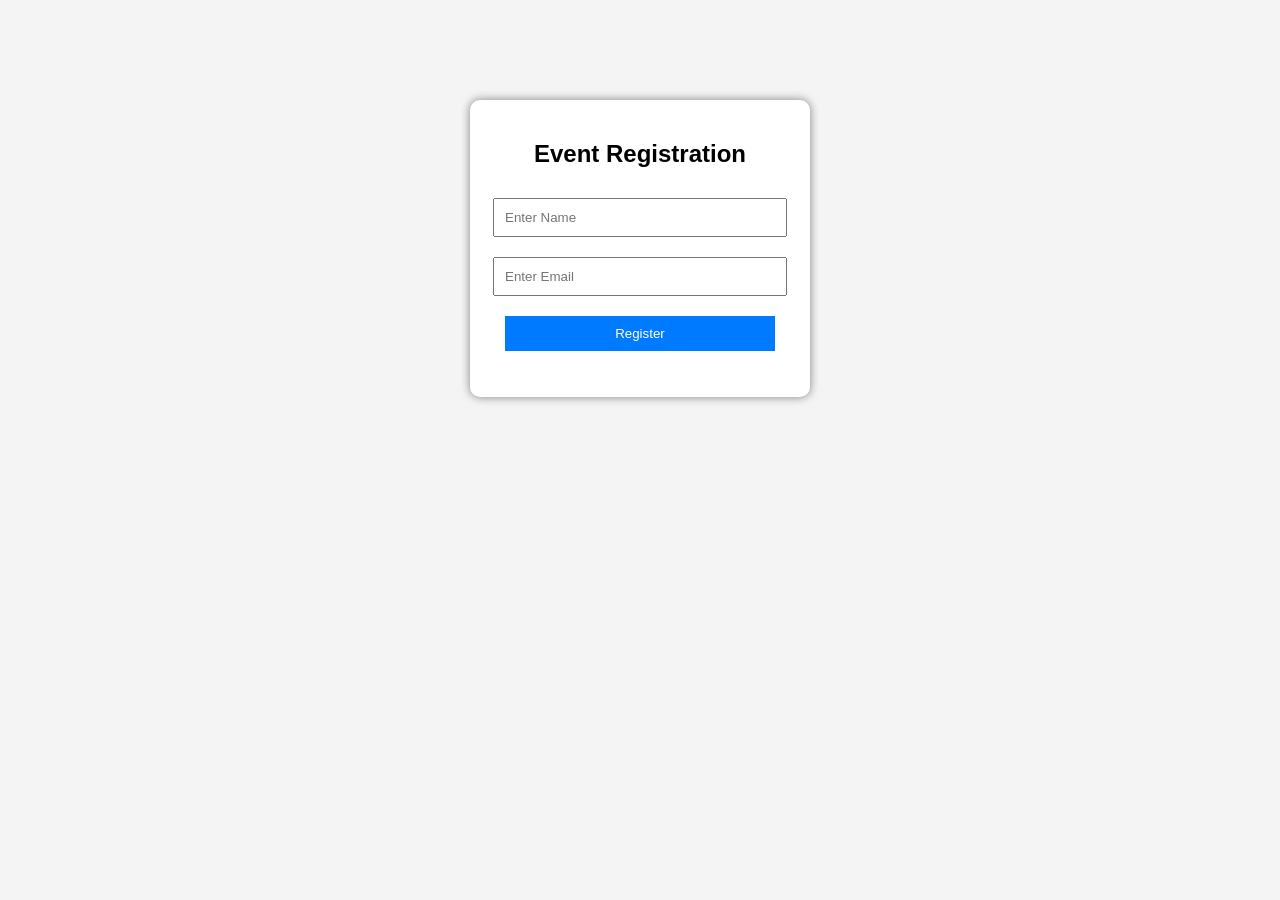
==== index.html @ 2c2e432c "Add files via upload" ====
<!DOCTYPE html>
<html>
<head>
    <title>Event Registration</title>
    <style>
        body {
            font-family: Arial;
            background: #f4f4f4;
            text-align: center;
        }
        .container {
            background: white;
            padding: 20px;
            width: 300px;
            margin: 100px auto;
            border-radius: 10px;
            box-shadow: 0 0 10px gray;
        }
        input, button {
            width: 90%;
            padding: 10px;
            margin: 10px 0;
        }
        button {
            background: #007bff;
            color: white;
            border: none;
        }
    </style>
</head>

<body>

<div class="container">
    <h2>Event Registration</h2>

    <form onsubmit="submitForm(event)">
        <input type="text" id="name" placeholder="Enter Name" required>
        <input type="email" id="email" placeholder="Enter Email" required>
        <button type="submit">Register</button>
    </form>

    <p id="message"></p>
</div>

<script>
function submitForm(e) {
    e.preventDefault();

    let name = document.getElementById("name").value;
    let email = document.getElementById("email").value;

    if(name === "" || email === ""){
        document.getElementById("message").innerText = "Please fill all fields!";
        return;
    }

    document.getElementById("message").innerText = 
        "Thank you " + name + "! Registration Successful 🎉";
}
</script>

</body>
</html>
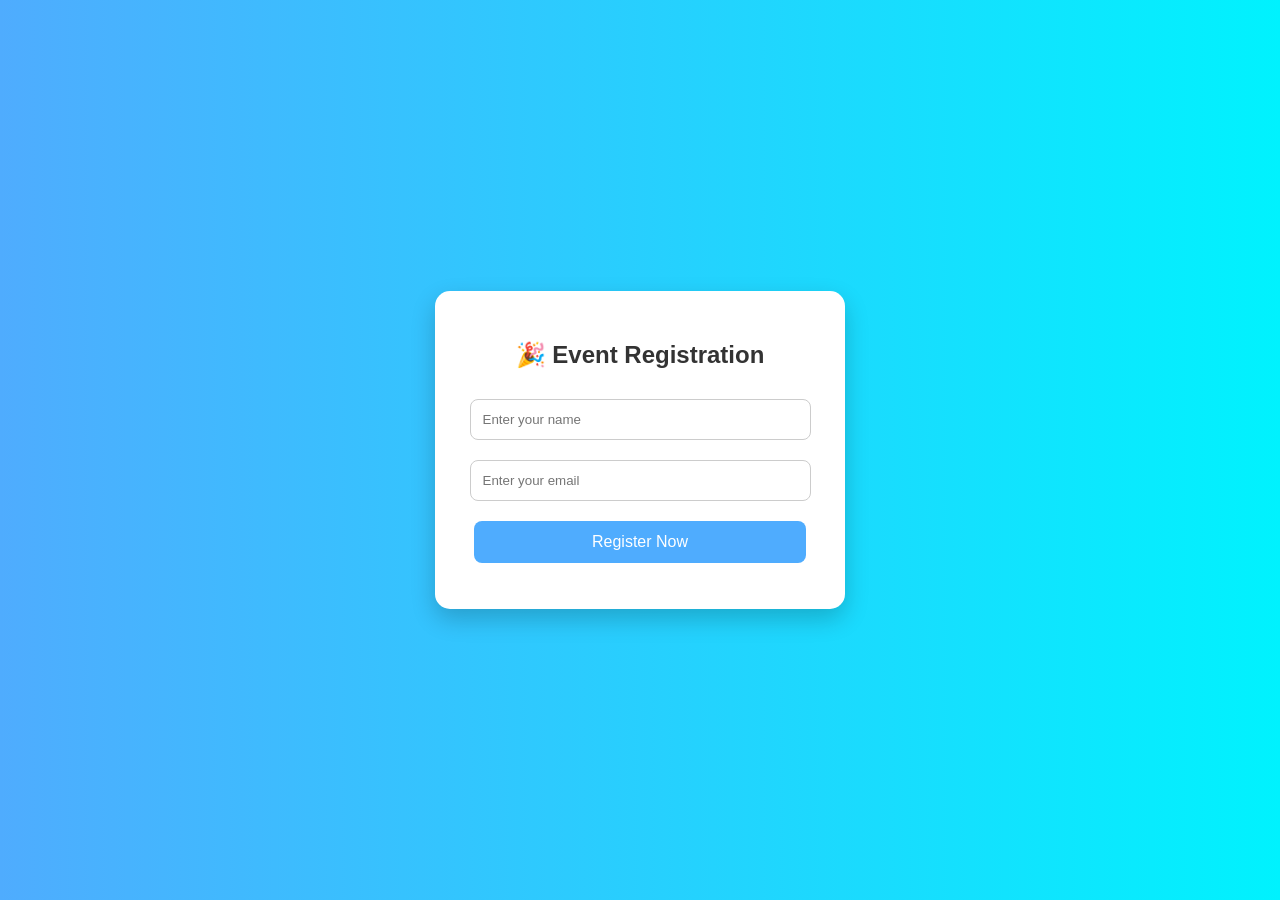
==== commit 38785cf3: "Enhance event registration form design and messages" ====
--- a/index.html
+++ b/index.html
@@ -2,29 +2,73 @@
 <html>
 <head>
     <title>Event Registration</title>
+    <meta name="viewport" content="width=device-width, initial-scale=1.0">
+    
     <style>
         body {
-            font-family: Arial;
-            background: #f4f4f4;
-            text-align: center;
+            font-family: 'Segoe UI', sans-serif;
+            background: linear-gradient(to right, #4facfe, #00f2fe);
+            margin: 0;
+            display: flex;
+            justify-content: center;
+            align-items: center;
+            height: 100vh;
         }
+
         .container {
             background: white;
-            padding: 20px;
-            width: 300px;
-            margin: 100px auto;
-            border-radius: 10px;
-            box-shadow: 0 0 10px gray;
+            padding: 30px;
+            width: 350px;
+            border-radius: 15px;
+            box-shadow: 0 10px 25px rgba(0,0,0,0.2);
+            text-align: center;
+            animation: fadeIn 1s ease-in-out;
         }
-        input, button {
+
+        h2 {
+            margin-bottom: 20px;
+            color: #333;
+        }
+
+        input {
             width: 90%;
-            padding: 10px;
+            padding: 12px;
             margin: 10px 0;
+            border-radius: 8px;
+            border: 1px solid #ccc;
+            outline: none;
         }
+
+        input:focus {
+            border-color: #4facfe;
+        }
+
         button {
+            width: 95%;
+            padding: 12px;
+            margin-top: 10px;
+            border: none;
+            border-radius: 8px;
+            background: #4facfe;
+            color: white;
+            font-size: 16px;
+            cursor: pointer;
+            transition: 0.3s;
+        }
+
+        button:hover {
             background: #007bff;
-            color: white;
-            border: none;
+        }
+
+        #message {
+            margin-top: 15px;
+            font-weight: bold;
+            color: green;
+        }
+
+        @keyframes fadeIn {
+            from {opacity: 0; transform: translateY(20px);}
+            to {opacity: 1; transform: translateY(0);}
         }
     </style>
 </head>
@@ -32,12 +76,12 @@
 <body>
 
 <div class="container">
-    <h2>Event Registration</h2>
+    <h2>🎉 Event Registration</h2>
 
     <form onsubmit="submitForm(event)">
-        <input type="text" id="name" placeholder="Enter Name" required>
-        <input type="email" id="email" placeholder="Enter Email" required>
-        <button type="submit">Register</button>
+        <input type="text" id="name" placeholder="Enter your name" required>
+        <input type="email" id="email" placeholder="Enter your email" required>
+        <button type="submit">Register Now</button>
     </form>
 
     <p id="message"></p>
@@ -48,17 +92,11 @@
     e.preventDefault();
 
     let name = document.getElementById("name").value;
-    let email = document.getElementById("email").value;
 
-    if(name === "" || email === ""){
-        document.getElementById("message").innerText = "Please fill all fields!";
-        return;
-    }
-
-    document.getElementById("message").innerText = 
-        "Thank you " + name + "! Registration Successful 🎉";
+    document.getElementById("message").innerText =
+        "✅ Thank you " + name + "! You are successfully registered.";
 }
 </script>
 
 </body>
-</html>+</html>
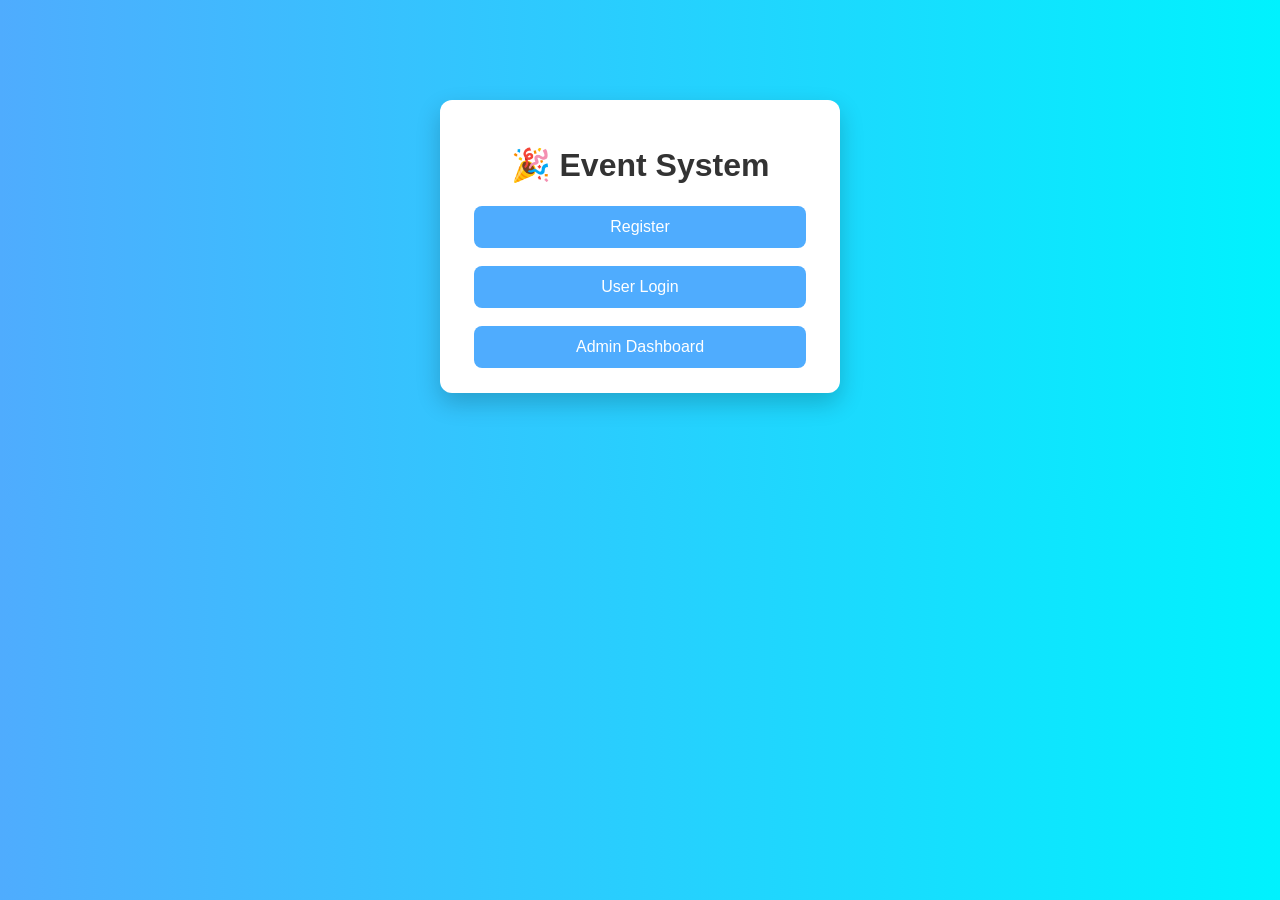
==== commit cc47183e: "Add files via upload" ====
--- a/index.html
+++ b/index.html
@@ -1,102 +1,19 @@
 <!DOCTYPE html>
 <html>
 <head>
-    <title>Event Registration</title>
-    <meta name="viewport" content="width=device-width, initial-scale=1.0">
-    
-    <style>
-        body {
-            font-family: 'Segoe UI', sans-serif;
-            background: linear-gradient(to right, #4facfe, #00f2fe);
-            margin: 0;
-            display: flex;
-            justify-content: center;
-            align-items: center;
-            height: 100vh;
-        }
-
-        .container {
-            background: white;
-            padding: 30px;
-            width: 350px;
-            border-radius: 15px;
-            box-shadow: 0 10px 25px rgba(0,0,0,0.2);
-            text-align: center;
-            animation: fadeIn 1s ease-in-out;
-        }
-
-        h2 {
-            margin-bottom: 20px;
-            color: #333;
-        }
-
-        input {
-            width: 90%;
-            padding: 12px;
-            margin: 10px 0;
-            border-radius: 8px;
-            border: 1px solid #ccc;
-            outline: none;
-        }
-
-        input:focus {
-            border-color: #4facfe;
-        }
-
-        button {
-            width: 95%;
-            padding: 12px;
-            margin-top: 10px;
-            border: none;
-            border-radius: 8px;
-            background: #4facfe;
-            color: white;
-            font-size: 16px;
-            cursor: pointer;
-            transition: 0.3s;
-        }
-
-        button:hover {
-            background: #007bff;
-        }
-
-        #message {
-            margin-top: 15px;
-            font-weight: bold;
-            color: green;
-        }
-
-        @keyframes fadeIn {
-            from {opacity: 0; transform: translateY(20px);}
-            to {opacity: 1; transform: translateY(0);}
-        }
-    </style>
+    <title>Event System</title>
+    <link rel="stylesheet" href="style.css">
 </head>
 
 <body>
 
 <div class="container">
-    <h2>🎉 Event Registration</h2>
+    <h1>🎉 Event System</h1>
 
-    <form onsubmit="submitForm(event)">
-        <input type="text" id="name" placeholder="Enter your name" required>
-        <input type="email" id="email" placeholder="Enter your email" required>
-        <button type="submit">Register Now</button>
-    </form>
-
-    <p id="message"></p>
+    <a href="register.html"><button>Register</button></a><br><br>
+    <a href="login.html"><button>User Login</button></a><br><br>
+    <a href="admin.html"><button>Admin Dashboard</button></a>
 </div>
 
-<script>
-function submitForm(e) {
-    e.preventDefault();
-
-    let name = document.getElementById("name").value;
-
-    document.getElementById("message").innerText =
-        "✅ Thank you " + name + "! You are successfully registered.";
-}
-</script>
-
 </body>
-</html>
+</html>
--- a/style.css
+++ b/style.css
@@ -0,0 +1,66 @@
+body {
+    font-family: 'Segoe UI', sans-serif;
+    margin: 0;
+    background: linear-gradient(to right, #4facfe, #00f2fe);
+}
+
+.container {
+    width: 350px;
+    margin: 100px auto;
+    background: white;
+    padding: 25px;
+    border-radius: 12px;
+    text-align: center;
+    box-shadow: 0 10px 25px rgba(0,0,0,0.2);
+}
+
+h1, h2 {
+    color: #333;
+}
+
+input {
+    width: 90%;
+    padding: 12px;
+    margin: 10px 0;
+    border-radius: 8px;
+    border: 1px solid #ccc;
+}
+
+button {
+    width: 95%;
+    padding: 12px;
+    border: none;
+    border-radius: 8px;
+    background: #4facfe;
+    color: white;
+    font-size: 16px;
+    cursor: pointer;
+}
+
+button:hover {
+    background: #007bff;
+}
+
+a {
+    text-decoration: none;
+}
+
+#message {
+    margin-top: 10px;
+    font-weight: bold;
+}
+
+.success { color: green; }
+.error { color: red; }
+
+ul {
+    list-style: none;
+    padding: 0;
+}
+
+li {
+    background: #f1f1f1;
+    margin: 5px;
+    padding: 10px;
+    border-radius: 6px;
+}
